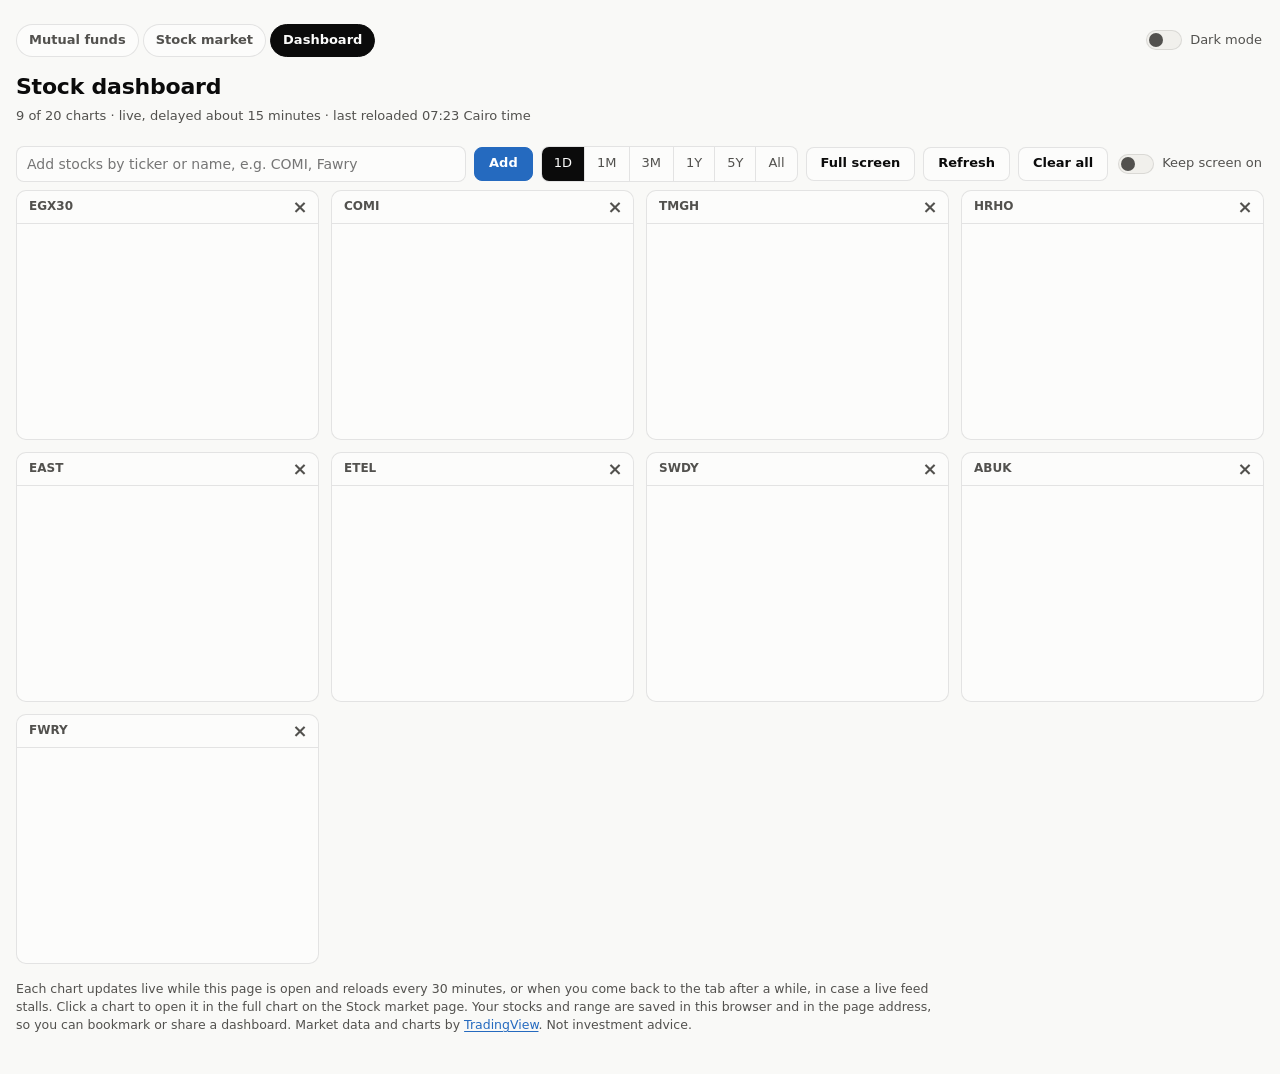
==== site/dashboard.html @ f3110065 "Add live EGX stock market page, stock dashboard and dark mode switch The stock market page and the m" ====
<!doctype html>
<html lang="en">
<head>
  <meta charset="utf-8">
  <meta name="viewport" content="width=device-width, initial-scale=1">
  <title>Egypt Stock Dashboard</title>
  <meta name="description" content="A grid of live mini charts for the Egyptian stocks you choose, made to stay open all trading day.">
  <meta name="color-scheme" content="light dark">
  <script>
    try {
      const saved = localStorage.getItem("egypt-funds:theme");
      if (saved === "light" || saved === "dark") document.documentElement.dataset.theme = saved;
    } catch {}
  </script>
  <link rel="icon" href="data:image/svg+xml,%3Csvg xmlns='http://www.w3.org/2000/svg' viewBox='0 0 32 32'%3E%3Crect width='32' height='32' rx='7' fill='%23256abf'/%3E%3Cpath d='M7 21l6-6 5 4 7-9' fill='none' stroke='%23fff' stroke-width='3' stroke-linecap='round' stroke-linejoin='round'/%3E%3C/svg%3E">
  <link rel="preconnect" href="https://s3.tradingview.com">
  <link rel="stylesheet" href="styles.css">
  <script defer src="theme.js"></script>
  <script defer src="dashboard.js"></script>
</head>
<body>
  <header class="site-header">
    <div class="wrap">
      <div class="header-bar">
        <nav class="site-nav" aria-label="Sections">
          <a href="./">Mutual funds</a>
          <a href="market.html">Stock market</a>
          <a href="dashboard.html" aria-current="page">Dashboard</a>
        </nav>
        <button type="button" class="switch" id="theme-switch" role="switch" aria-checked="false">
          <span class="switch-track" aria-hidden="true"><span class="switch-thumb"></span></span>
          Dark mode
        </button>
      </div>
      <h1>Stock dashboard</h1>
      <p class="status" id="status">Live mini charts for the stocks you pick, delayed about 15 minutes.</p>
    </div>
  </header>

  <main class="wrap">
    <form class="dash-controls" id="add-form" autocomplete="off">
      <input type="search" class="input search" id="add-input" list="stock-options" placeholder="Add stocks by ticker or name, e.g. COMI, Fawry" aria-label="Add stocks" spellcheck="false">
      <datalist id="stock-options"></datalist>
      <button type="submit" class="btn primary">Add</button>
      <div class="segmented" id="ranges" role="group" aria-label="Chart range"></div>
      <button type="button" class="btn" id="fullscreen">Full screen</button>
      <button type="button" class="btn" id="refresh">Refresh</button>
      <button type="button" class="btn" id="clear">Clear all</button>
      <button type="button" class="switch" id="wake-switch" role="switch" aria-checked="false" hidden>
        <span class="switch-track" aria-hidden="true"><span class="switch-thumb"></span></span>
        Keep screen on
      </button>
    </form>
    <p class="count" id="dash-message" aria-live="polite"></p>

    <div class="board" id="board"></div>
    <p class="empty" id="board-empty" hidden>Your dashboard is empty. Add stocks above to see their charts here.</p>

    <p class="notes">
      Each chart updates live while this page is open and reloads every 30 minutes, or when you come back to the tab after a while, in case a live feed stalls.
      Click a chart to open it in the full chart on the Stock market page. Your stocks and range are saved in this browser and in the page address, so you can bookmark or share a dashboard.
      Market data and charts by <a href="https://www.tradingview.com/" target="_blank" rel="noopener nofollow">TradingView</a>. Not investment advice.
    </p>
  </main>

  <noscript><p class="wrap">This page needs JavaScript to show live market data.</p></noscript>
</body>
</html>
---- site/styles.css ----
:root {
  color-scheme: light;
  --page: #f9f9f7;
  --surface: #fcfcfb;
  --surface-2: #f1f0ec;
  --ink: #0b0b0b;
  --ink-2: #52514e;
  --grid: #e1e0d9;
  --axis: #c3c2b7;
  --crosshair: #898781;
  --border: rgba(11, 11, 11, 0.1);
  --link: #256abf;
  --accent: #256abf;
  --on-accent: #ffffff;
  --up: #006300;
  --down: #d03b3b;
  --series-1: #2a78d6;
  --series-2: #eb6834;
  --series-3: #1baf7a;
  --series-4: #eda100;
  --series-5: #e87ba4;
  --shadow: 0 8px 28px rgba(0, 0, 0, 0.12);
  --radius: 10px;
  --font: system-ui, -apple-system, "Segoe UI", Roboto, sans-serif;
}

/* Dark tokens apply with a dark system setting unless the switch chose light, or whenever it chose dark. */
@media (prefers-color-scheme: dark) {
  :root:not([data-theme="light"]) {
    color-scheme: dark;
    --page: #0d0d0d;
    --surface: #1a1a19;
    --surface-2: #252524;
    --ink: #ffffff;
    --ink-2: #c3c2b7;
    --grid: #2c2c2a;
    --axis: #383835;
    --border: rgba(255, 255, 255, 0.1);
    --link: #6da7ec;
    --up: #0ca30c;
    --down: #e66767;
    --series-1: #3987e5;
    --series-2: #d95926;
    --series-3: #199e70;
    --series-4: #c98500;
    --series-5: #d55181;
    --shadow: 0 8px 28px rgba(0, 0, 0, 0.5);
  }
}

:root[data-theme="dark"] {
  color-scheme: dark;
  --page: #0d0d0d;
  --surface: #1a1a19;
  --surface-2: #252524;
  --ink: #ffffff;
  --ink-2: #c3c2b7;
  --grid: #2c2c2a;
  --axis: #383835;
  --border: rgba(255, 255, 255, 0.1);
  --link: #6da7ec;
  --up: #0ca30c;
  --down: #e66767;
  --series-1: #3987e5;
  --series-2: #d95926;
  --series-3: #199e70;
  --series-4: #c98500;
  --series-5: #d55181;
  --shadow: 0 8px 28px rgba(0, 0, 0, 0.5);
}

*,
*::before,
*::after {
  box-sizing: border-box;
}

[hidden] {
  display: none !important;
}

html {
  -webkit-text-size-adjust: 100%;
}

body {
  margin: 0;
  background: var(--page);
  color: var(--ink);
  font: 14px/1.45 var(--font);
}

body:has(dialog[open]) {
  overflow: hidden;
}

a {
  color: var(--link);
  text-underline-offset: 2px;
}

:focus-visible {
  outline: 2px solid var(--link);
  outline-offset: 2px;
}

.wrap {
  max-width: 1360px;
  margin: 0 auto;
  padding: 0 16px;
}

.sr-only {
  position: absolute;
  width: 1px;
  height: 1px;
  margin: -1px;
  padding: 0;
  overflow: hidden;
  clip: rect(0 0 0 0);
  white-space: nowrap;
  border: 0;
}

/* Header & filters */

.site-header {
  padding: 24px 0 12px;
}

.site-header h1 {
  margin: 0 0 4px;
  font-size: 22px;
  font-weight: 650;
  letter-spacing: -0.01em;
}

.status {
  margin: 0;
  color: var(--ink-2);
  font-size: 13px;
}

.header-bar {
  display: flex;
  flex-wrap: wrap;
  align-items: center;
  justify-content: space-between;
  gap: 8px 16px;
  margin: 0 0 14px;
}

.site-nav {
  display: flex;
  flex-wrap: wrap;
  gap: 4px;
}

.switch {
  display: inline-flex;
  align-items: center;
  gap: 8px;
  padding: 4px 2px;
  border: 0;
  background: none;
  color: var(--ink-2);
  font: inherit;
  font-size: 13px;
  cursor: pointer;
}

.switch:hover {
  color: var(--ink);
}

.switch-track {
  position: relative;
  width: 36px;
  height: 20px;
  border: 1px solid var(--border);
  border-radius: 999px;
  background: var(--surface-2);
  transition: background-color 0.15s;
}

.switch-thumb {
  position: absolute;
  top: 2px;
  left: 2px;
  width: 14px;
  height: 14px;
  border-radius: 50%;
  background: var(--ink-2);
  transition: transform 0.15s;
}

.switch[aria-checked="true"] .switch-track {
  border-color: var(--accent);
  background: var(--accent);
}

.switch[aria-checked="true"] .switch-thumb {
  background: var(--on-accent);
  transform: translateX(16px);
}

@media (prefers-reduced-motion: reduce) {
  .switch-track,
  .switch-thumb {
    transition: none;
  }
}

.site-nav a {
  padding: 6px 12px;
  border: 1px solid var(--border);
  border-radius: 999px;
  background: var(--surface);
  color: var(--ink-2);
  font-size: 13px;
  font-weight: 550;
  text-decoration: none;
}

.site-nav a:hover {
  background: var(--surface-2);
  color: var(--ink);
}

.site-nav a[aria-current="page"] {
  border-color: var(--ink);
  background: var(--ink);
  color: var(--surface);
}

.filters {
  display: grid;
  gap: 10px;
  margin: 8px 0 12px;
}

.filters > * {
  min-width: 0;
}

.filter-row {
  display: flex;
  flex-wrap: wrap;
  align-items: center;
  gap: 8px;
}

.input {
  height: 36px;
  padding: 0 10px;
  border: 1px solid var(--border);
  border-radius: 8px;
  background: var(--surface);
  color: var(--ink);
  font: inherit;
}

.search {
  flex: 1 1 280px;
  min-width: 0;
}

/* A definite width stops the select from sizing itself to its longest manager name. */
#manager {
  width: 260px;
  max-width: 100%;
}

.check {
  display: inline-flex;
  align-items: center;
  gap: 6px;
  color: var(--ink-2);
  font-size: 13px;
  cursor: pointer;
}

.check input {
  width: 16px;
  height: 16px;
  margin: 0;
  accent-color: var(--accent);
}

.segmented {
  display: inline-flex;
  flex-wrap: wrap;
  overflow: hidden;
  border: 1px solid var(--border);
  border-radius: 8px;
  background: var(--surface);
}

.segmented button {
  height: 34px;
  padding: 0 12px;
  border: 0;
  background: transparent;
  color: var(--ink-2);
  font: inherit;
  font-size: 13px;
  cursor: pointer;
}

.segmented button + button {
  border-left: 1px solid var(--border);
}

.segmented button:hover:not([aria-pressed="true"]) {
  background: var(--surface-2);
}

.segmented button[aria-pressed="true"] {
  background: var(--ink);
  color: var(--surface);
}

.chips {
  display: flex;
  flex-wrap: wrap;
  gap: 6px;
}

.chip {
  display: inline-flex;
  align-items: center;
  gap: 6px;
  height: 30px;
  padding: 0 12px;
  border: 1px solid var(--border);
  border-radius: 999px;
  background: var(--surface);
  color: var(--ink);
  font: inherit;
  font-size: 13px;
  cursor: pointer;
}

.chip:hover {
  background: var(--surface-2);
}

.chip[aria-pressed="true"] {
  border-color: var(--ink);
  background: var(--ink);
  color: var(--surface);
}

.chip-count {
  color: var(--ink-2);
  font-size: 12px;
  font-variant-numeric: tabular-nums;
}

.chip[aria-pressed="true"] .chip-count {
  color: inherit;
  opacity: 0.75;
}

.count {
  margin: 0 0 8px;
  color: var(--ink-2);
  font-size: 13px;
}

/* Fund table */

.table-wrap {
  position: relative;
  max-height: calc(100dvh - 32px);
  overflow: auto;
  border: 1px solid var(--border);
  border-radius: var(--radius);
  background: var(--surface);
}

.funds {
  width: 100%;
  border-collapse: separate;
  border-spacing: 0;
  font-size: 13.5px;
}

.funds th,
.funds td {
  padding: 9px 12px;
  border-bottom: 1px solid var(--grid);
  text-align: left;
  vertical-align: top;
  white-space: nowrap;
}

.funds td {
  font-variant-numeric: tabular-nums;
}

.funds thead th {
  position: sticky;
  top: 0;
  z-index: 2;
  padding: 0;
  background: var(--surface);
  color: var(--ink-2);
  font-size: 12px;
  font-weight: 600;
}

.funds .num {
  text-align: right;
}

.sort {
  display: flex;
  align-items: center;
  gap: 4px;
  width: 100%;
  padding: 10px 12px;
  border: 0;
  background: none;
  color: inherit;
  font: inherit;
  cursor: pointer;
}

.num .sort {
  justify-content: flex-end;
}

.sort:focus-visible {
  outline-offset: -2px;
}

.sort::after {
  content: "";
  width: 8px;
  font-size: 9px;
}

th[aria-sort="ascending"],
th[aria-sort="descending"] {
  color: var(--ink);
}

th[aria-sort="ascending"] .sort::after {
  content: "▲";
}

th[aria-sort="descending"] .sort::after {
  content: "▼";
}

.funds tbody tr {
  cursor: pointer;
}

.funds tbody tr:hover td {
  background: var(--surface-2);
}

.col-name {
  position: sticky;
  left: 0;
  z-index: 1;
  min-width: 260px;
  max-width: 360px;
  background: var(--surface);
  white-space: normal !important;
}

.funds thead th.col-name {
  z-index: 3;
}

.name-cell {
  display: flex;
  align-items: flex-start;
  gap: 10px;
}

.compare-check {
  flex: none;
  width: 16px;
  height: 16px;
  margin: 2px 0 0;
  accent-color: var(--accent);
  cursor: pointer;
}

.name-text {
  display: grid;
  gap: 2px;
  min-width: 0;
}

.fund-link {
  color: var(--ink);
  font-weight: 550;
  text-decoration: none;
}

.fund-link:hover {
  text-decoration: underline;
}

.alt-name {
  overflow: hidden;
  color: var(--ink-2);
  font-size: 12px;
  text-overflow: ellipsis;
  white-space: nowrap;
}

.badge {
  justify-self: start;
  padding: 0 6px;
  border: 1px solid var(--border);
  border-radius: 999px;
  color: var(--ink-2);
  font-size: 11px;
}

.col-manager {
  min-width: 160px;
  max-width: 240px;
  color: var(--ink-2);
  white-space: normal !important;
}

.pos {
  color: var(--up);
}

.neg {
  color: var(--down);
}

.missing {
  color: var(--ink-2);
}

.flag {
  margin-left: 1px;
  color: var(--ink-2);
}

tr.stale td,
tr.stale .fund-link {
  color: var(--ink-2);
}

.empty {
  margin: 0;
  padding: 32px 16px;
  color: var(--ink-2);
  text-align: center;
}

.notes {
  max-width: 920px;
  margin: 12px 0 40px;
  color: var(--ink-2);
  font-size: 12.5px;
}

/* Compare bar */

.compare-bar {
  position: fixed;
  bottom: 16px;
  left: 50%;
  z-index: 20;
  display: flex;
  align-items: center;
  gap: 10px;
  max-width: calc(100vw - 32px);
  padding: 8px 8px 8px 14px;
  transform: translateX(-50%);
  border: 1px solid var(--border);
  border-radius: 12px;
  background: var(--surface);
  box-shadow: var(--shadow);
}

.compare-list {
  display: flex;
  gap: 14px;
  min-width: 0;
  overflow: hidden;
}

.compare-item {
  display: inline-flex;
  align-items: center;
  gap: 6px;
  min-width: 0;
  font-size: 13px;
}

.compare-name {
  max-width: 18ch;
  overflow: hidden;
  text-overflow: ellipsis;
  white-space: nowrap;
}

.compare-hint {
  color: var(--ink-2);
  font-size: 12px;
  white-space: nowrap;
}

.line-key {
  display: inline-block;
  flex: none;
  width: 14px;
  height: 3px;
  border-radius: 2px;
  background: var(--key);
}

body.has-compare .table-wrap {
  padding-bottom: 72px;
}

body.has-compare .notes {
  margin-bottom: 96px;
}

.btn {
  height: 34px;
  padding: 0 14px;
  border: 1px solid var(--border);
  border-radius: 8px;
  background: var(--surface);
  color: var(--ink);
  font: inherit;
  font-size: 13px;
  font-weight: 550;
  white-space: nowrap;
  cursor: pointer;
}

.btn:hover {
  background: var(--surface-2);
}

.btn.primary {
  border-color: var(--accent);
  background: var(--accent);
  color: var(--on-accent);
}

.btn.primary:hover {
  filter: brightness(1.08);
}

.btn:disabled {
  opacity: 0.5;
  cursor: not-allowed;
  filter: none;
}

.icon-btn {
  display: inline-grid;
  flex: none;
  place-items: center;
  width: 36px;
  height: 36px;
  border: 0;
  border-radius: 8px;
  background: transparent;
  color: var(--ink-2);
  font: inherit;
  font-size: 18px;
  line-height: 1;
  cursor: pointer;
}

.icon-btn:hover {
  background: var(--surface-2);
  color: var(--ink);
}

.icon-btn.small {
  width: 28px;
  height: 28px;
}

/* Detail / compare panel */

.panel {
  position: fixed;
  inset: 0 0 0 auto;
  width: min(680px, 100vw);
  max-width: 100vw;
  height: 100dvh;
  max-height: 100dvh;
  margin: 0;
  padding: 0;
  border: 0;
  border-left: 1px solid var(--border);
  background: var(--surface);
  color: var(--ink);
  box-shadow: var(--shadow);
}

.panel::backdrop {
  background: rgba(0, 0, 0, 0.35);
}

.panel-inner {
  display: flex;
  flex-direction: column;
  gap: 16px;
  height: 100%;
  overflow-y: auto;
  padding: 20px 20px 32px;
}

.panel-head {
  display: flex;
  align-items: flex-start;
  justify-content: space-between;
  gap: 12px;
}

.panel-head h2 {
  margin: 0;
  font-size: 19px;
  font-weight: 650;
  line-height: 1.3;
}

.subtle {
  margin: 4px 0 0;
  color: var(--ink-2);
  font-size: 13px;
}

.subtle:empty {
  display: none;
}

.summary {
  display: grid;
  gap: 12px;
}

.nav-block {
  display: flex;
  flex-wrap: wrap;
  align-items: baseline;
  gap: 4px 12px;
}

.nav-block .subtle {
  margin: 0;
}

.nav-value {
  font-size: 28px;
  font-weight: 650;
}

.returns-strip {
  display: grid;
  grid-template-columns: repeat(5, minmax(0, 1fr));
  gap: 8px;
  margin: 0;
}

.returns-strip div {
  padding: 8px 10px;
  border-radius: 8px;
  background: var(--surface-2);
}

.returns-strip dt {
  color: var(--ink-2);
  font-size: 12px;
}

.returns-strip dd {
  margin: 2px 0 0;
  font-weight: 600;
  font-variant-numeric: tabular-nums;
}

.meta-line,
.note {
  margin: 0;
  color: var(--ink-2);
  font-size: 13px;
}

.periods {
  align-self: flex-start;
}

.periods button {
  min-width: 40px;
  padding: 0 10px;
}

.chart-caption {
  margin: -4px 0 0;
  color: var(--ink-2);
  font-size: 13px;
}

.chart-caption strong {
  font-size: 15px;
}

.chart-box {
  position: relative;
  height: 320px;
}

.chart-message {
  position: absolute;
  inset: 0;
  display: grid;
  place-items: center;
  margin: 0;
  padding: 16px;
  background: color-mix(in srgb, var(--surface) 70%, transparent);
  color: var(--ink-2);
  font-size: 13px;
  text-align: center;
}

.tooltip {
  position: absolute;
  top: 0;
  left: 0;
  z-index: 5;
  min-width: 160px;
  max-width: 300px;
  padding: 8px 10px;
  border: 1px solid var(--border);
  border-radius: 8px;
  background: var(--surface);
  box-shadow: var(--shadow);
  font-size: 12px;
  pointer-events: none;
}

.tt-date {
  margin-bottom: 4px;
  color: var(--ink-2);
}

.tt-row {
  display: grid;
  grid-template-columns: 14px auto minmax(0, 1fr);
  align-items: center;
  gap: 8px;
}

.tt-row + .tt-row {
  margin-top: 3px;
}

.tt-row strong {
  color: var(--ink);
  font-variant-numeric: tabular-nums;
}

.tt-name {
  overflow: hidden;
  color: var(--ink-2);
  text-overflow: ellipsis;
  white-space: nowrap;
}

.legend-table,
.data-table {
  width: 100%;
  border-collapse: collapse;
  font-size: 13px;
  font-variant-numeric: tabular-nums;
}

.legend-table th,
.legend-table td,
.data-table th,
.data-table td {
  padding: 7px 8px;
  border-bottom: 1px solid var(--grid);
  text-align: left;
}

.legend-table thead th,
.data-table thead th {
  color: var(--ink-2);
  font-size: 12px;
  font-weight: 600;
}

.legend-table .num,
.data-table .num {
  text-align: right;
  white-space: nowrap;
}

.legend-table .remove {
  width: 36px;
  padding: 2px 0;
}

.name-with-key {
  display: inline-flex;
  align-items: center;
  gap: 8px;
}

.name-with-key a {
  color: var(--ink);
}

details summary {
  color: var(--link);
  font-size: 13px;
  cursor: pointer;
}

.table-scroll {
  max-height: 360px;
  margin-top: 8px;
  overflow: auto;
}

.data-table thead th {
  position: sticky;
  top: 0;
  background: var(--surface);
}

.data-table tbody th {
  font-weight: 400;
  white-space: nowrap;
}

.about {
  display: grid;
  grid-template-columns: max-content 1fr;
  gap: 6px 16px;
  margin: 0;
  font-size: 13px;
}

.about:empty {
  display: none;
}

.about dt {
  color: var(--ink-2);
}

.about dd {
  margin: 0;
}

/* Stock market page */

.ticker {
  min-height: 46px;
  border-block: 1px solid var(--border);
  background: var(--surface);
}

.market {
  display: grid;
  grid-template-columns: minmax(0, 2fr) minmax(300px, 1fr);
  gap: 24px;
  padding-top: 20px;
}

.market-screener,
.market .notes {
  grid-column: 1 / -1;
}

.section-title {
  margin: 0 0 10px;
  font-size: 15px;
  font-weight: 650;
}

.card {
  overflow: hidden;
  border: 1px solid var(--border);
  border-radius: var(--radius);
  background: var(--surface);
}

#symbol-chips {
  margin-bottom: 12px;
}

#symbol-info {
  min-height: 120px;
  margin-bottom: 12px;
}

/* TradingView sizes this frame for a one-line company name; long names wrap and push the stats out of view. */
#symbol-info iframe {
  min-height: 250px;
}

.chart-widget {
  height: 540px;
}

.chart-widget .tradingview-widget-container,
.chart-widget .tradingview-widget-container__widget {
  width: 100%;
  height: 100%;
}
#movers {
  min-height: 560px;
}

#screener {
  min-height: 640px;
}

/* Stock dashboard */

.dash-controls {
  display: flex;
  flex-wrap: wrap;
  align-items: center;
  gap: 8px;
  margin: 8px 0;
}

.dash-controls .search {
  flex: 1 1 320px;
}

.board {
  display: grid;
  grid-template-columns: repeat(auto-fill, minmax(300px, 1fr));
  grid-auto-rows: 250px;
  gap: 12px;
  margin-bottom: 16px;
}

.tile {
  display: flex;
  flex-direction: column;
  min-width: 0;
  min-height: 0;
  overflow: hidden;
  border: 1px solid var(--border);
  border-radius: var(--radius);
  background: var(--surface);
}

.tile-head {
  display: flex;
  align-items: center;
  justify-content: space-between;
  padding: 2px 4px 2px 12px;
  border-bottom: 1px solid var(--border);
  color: var(--ink-2);
  font-size: 12px;
  font-weight: 600;
}

.tile-body {
  flex: 1;
  min-height: 0;
}

.tile-body .tradingview-widget-container,
.tile-body .tradingview-widget-container__widget {
  width: 100%;
  height: 100%;
}

.board:fullscreen {
  grid-template-columns: repeat(var(--cols, 3), minmax(0, 1fr));
  grid-template-rows: repeat(var(--rows, 3), minmax(0, 1fr));
  grid-auto-rows: auto;
  gap: 8px;
  margin: 0;
  padding: 8px;
  overflow: hidden;
  background: var(--page);
}

.board:fullscreen .tile-head {
  display: none;
}

@media (max-width: 960px) {
  .market {
    grid-template-columns: minmax(0, 1fr);
  }

  .chart-widget {
    height: 420px;
  }
}

@media (max-width: 700px) {
  .panel {
    width: 100vw;
    border-left: 0;
  }

  .panel-inner {
    padding: 16px;
  }

  .returns-strip {
    grid-template-columns: repeat(3, minmax(0, 1fr));
  }

  .chart-box {
    height: 260px;
  }

  .search {
    flex-basis: 100%;
  }

  .col-name {
    min-width: 180px;
  }

  th[data-key="manager"],
  .col-manager {
    display: none;
  }

  #manager {
    flex: 1 1 140px;
    width: 140px;
  }

  .compare-list {
    display: none;
  }

  .legend-table .since {
    display: none;
  }
}
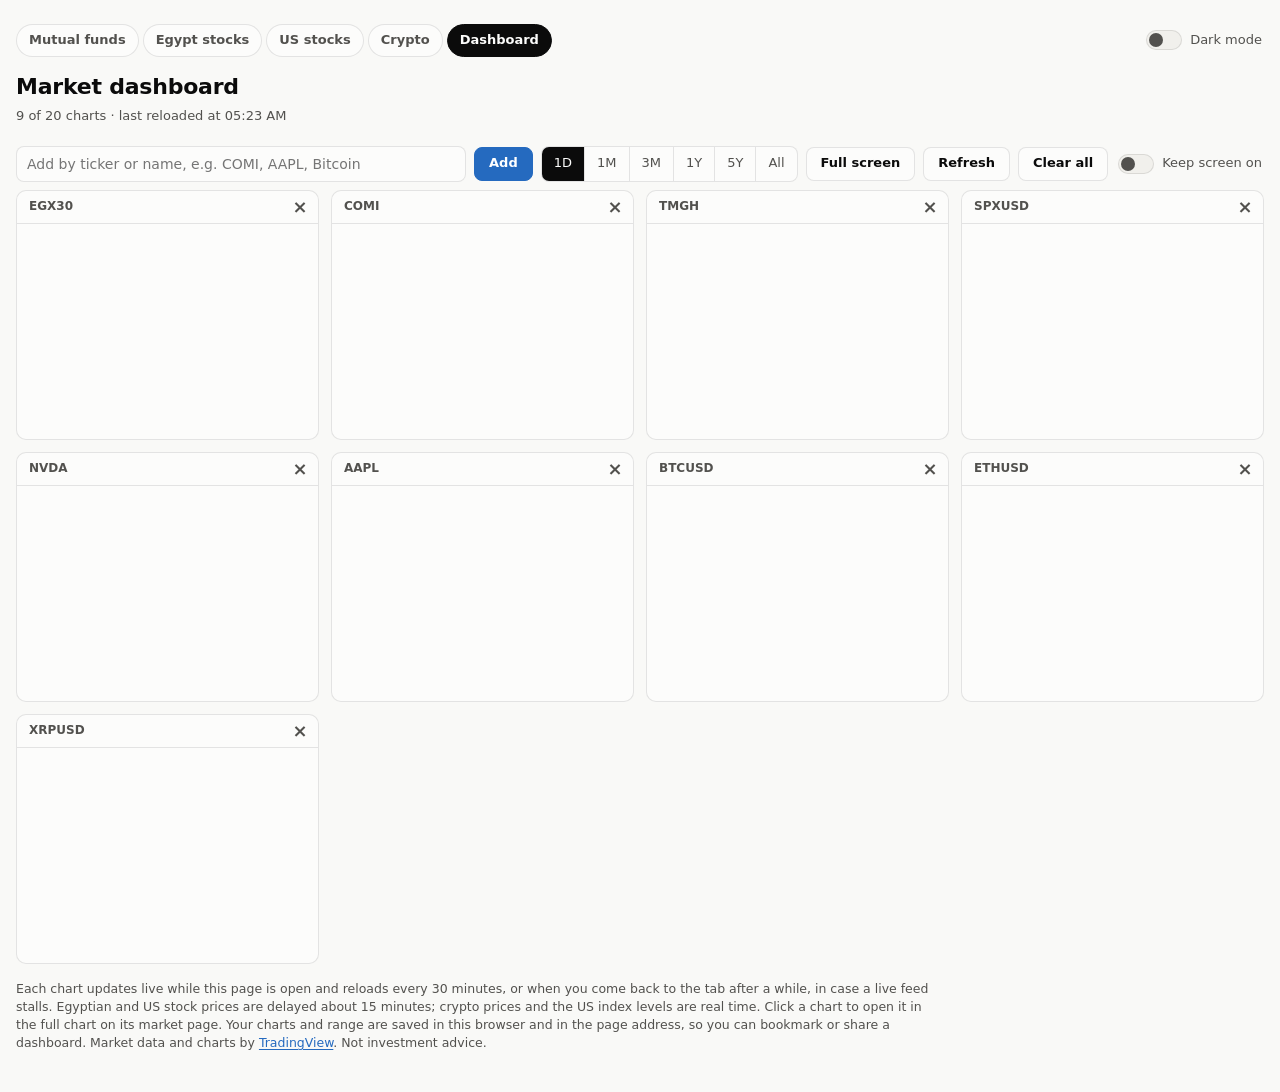
==== commit a060851a: "Add US stocks and crypto market pages, and mix all markets on the dashboard - us-stocks.html and cry" ====
--- a/site/dashboard.html
+++ b/site/dashboard.html
@@ -3,8 +3,8 @@
 <head>
   <meta charset="utf-8">
   <meta name="viewport" content="width=device-width, initial-scale=1">
-  <title>Egypt Stock Dashboard</title>
-  <meta name="description" content="A grid of live mini charts for the Egyptian stocks you choose, made to stay open all trading day.">
+  <title>Market Dashboard</title>
+  <meta name="description" content="A grid of live mini charts for the Egyptian and US stocks and cryptocurrencies you choose, made to stay open all day.">
   <meta name="color-scheme" content="light dark">
   <script>
     try {
@@ -16,7 +16,7 @@
   <link rel="preconnect" href="https://s3.tradingview.com">
   <link rel="stylesheet" href="styles.css">
   <script defer src="theme.js"></script>
-  <script defer src="dashboard.js"></script>
+  <script type="module" src="dashboard.js"></script>
 </head>
 <body>
   <header class="site-header">
@@ -24,7 +24,9 @@
       <div class="header-bar">
         <nav class="site-nav" aria-label="Sections">
           <a href="./">Mutual funds</a>
-          <a href="market.html">Stock market</a>
+          <a href="market.html">Egypt stocks</a>
+          <a href="us-stocks.html">US stocks</a>
+          <a href="crypto.html">Crypto</a>
           <a href="dashboard.html" aria-current="page">Dashboard</a>
         </nav>
         <button type="button" class="switch" id="theme-switch" role="switch" aria-checked="false">
@@ -32,14 +34,14 @@
           Dark mode
         </button>
       </div>
-      <h1>Stock dashboard</h1>
-      <p class="status" id="status">Live mini charts for the stocks you pick, delayed about 15 minutes.</p>
+      <h1>Market dashboard</h1>
+      <p class="status" id="status">Live mini charts for the stocks and coins you pick.</p>
     </div>
   </header>
 
   <main class="wrap">
     <form class="dash-controls" id="add-form" autocomplete="off">
-      <input type="search" class="input search" id="add-input" list="stock-options" placeholder="Add stocks by ticker or name, e.g. COMI, Fawry" aria-label="Add stocks" spellcheck="false">
+      <input type="search" class="input search" id="add-input" list="stock-options" placeholder="Add by ticker or name, e.g. COMI, AAPL, Bitcoin" aria-label="Add stocks or coins" spellcheck="false">
       <datalist id="stock-options"></datalist>
       <button type="submit" class="btn primary">Add</button>
       <div class="segmented" id="ranges" role="group" aria-label="Chart range"></div>
@@ -54,11 +56,12 @@
     <p class="count" id="dash-message" aria-live="polite"></p>
 
     <div class="board" id="board"></div>
-    <p class="empty" id="board-empty" hidden>Your dashboard is empty. Add stocks above to see their charts here.</p>
+    <p class="empty" id="board-empty" hidden>Your dashboard is empty. Add stocks or coins above to see their charts here.</p>
 
     <p class="notes">
       Each chart updates live while this page is open and reloads every 30 minutes, or when you come back to the tab after a while, in case a live feed stalls.
-      Click a chart to open it in the full chart on the Stock market page. Your stocks and range are saved in this browser and in the page address, so you can bookmark or share a dashboard.
+      Egyptian and US stock prices are delayed about 15 minutes; crypto prices and the US index levels are real time.
+      Click a chart to open it in the full chart on its market page. Your charts and range are saved in this browser and in the page address, so you can bookmark or share a dashboard.
       Market data and charts by <a href="https://www.tradingview.com/" target="_blank" rel="noopener nofollow">TradingView</a>. Not investment advice.
     </p>
   </main>
--- a/site/styles.css
+++ b/site/styles.css
@@ -967,7 +967,7 @@
   margin: 0;
 }
 
-/* Stock market page */
+/* Market pages (Egypt, US, crypto) */
 
 .ticker {
   min-height: 46px;
